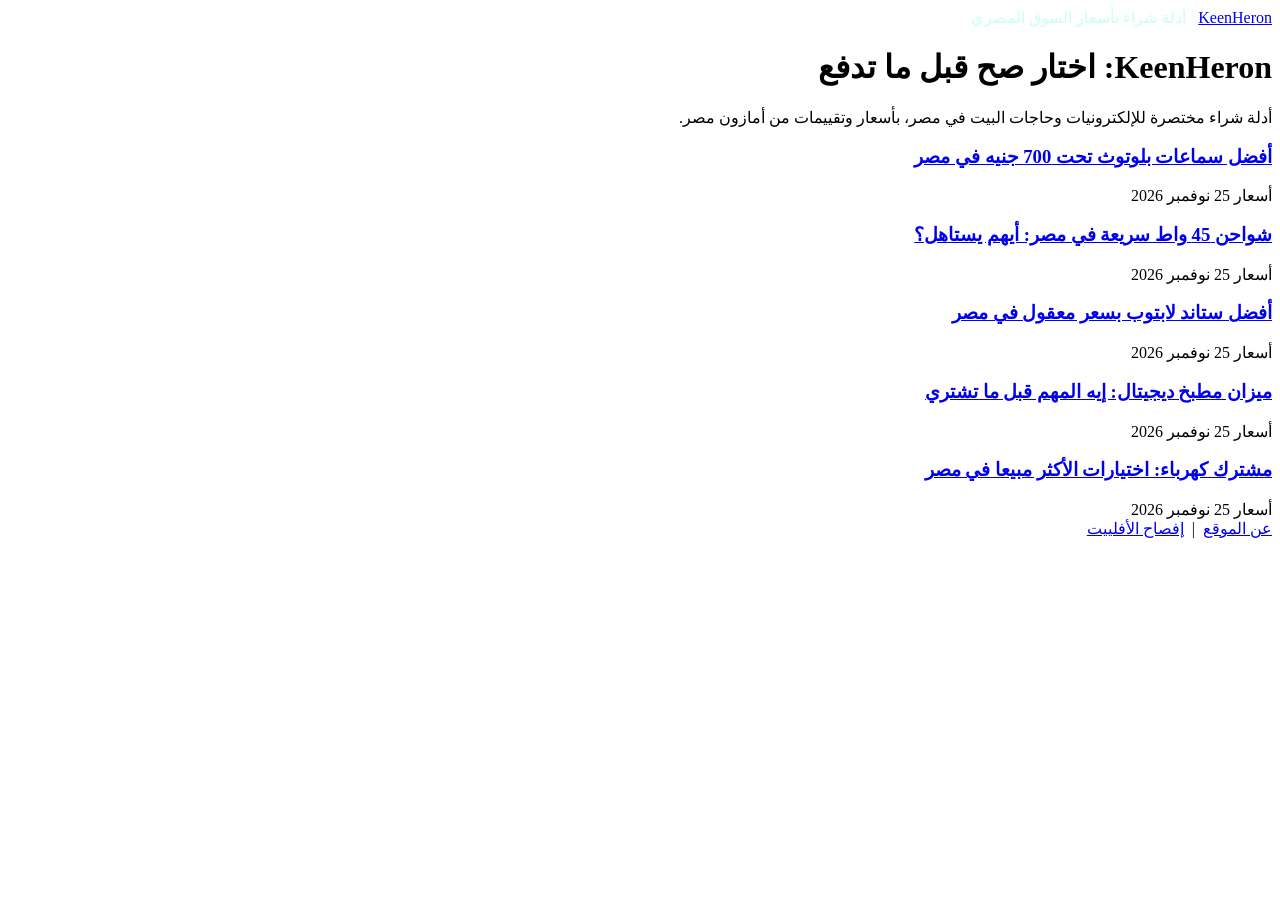
==== index.html @ c7ceae10 "Add initial HTML structure for KeenHeron site" ====
<!doctype html><html lang="ar" dir="rtl"><head><meta charset="utf-8"><meta name="viewport" content="width=device-width,initial-scale=1">
<meta name="robots" content="noindex,nofollow"><title>الرئيسية | KeenHeron</title><link rel="stylesheet" href="style.css"></head><body>
<header><a class="brand" href="index.html">KeenHeron</a> &nbsp; <span class="meta" style="color:#cfe">أدلة شراء بأسعار السوق المصري</span></header>
<main><h1>KeenHeron: اختار صح قبل ما تدفع</h1><p>أدلة شراء مختصرة للإلكترونيات وحاجات البيت في مصر، بأسعار وتقييمات من أمازون مصر.</p><div class='card'><h3><a href='guides/best-bluetooth-earbuds-under-700-egp.html'>أفضل سماعات بلوتوث تحت 700 جنيه في مصر</a></h3><span class='meta'>أسعار 25 نوفمبر 2026</span></div><div class='card'><h3><a href='guides/best-45w-fast-chargers-egypt.html'>شواحن 45 واط سريعة في مصر: أيهم يستاهل؟</a></h3><span class='meta'>أسعار 25 نوفمبر 2026</span></div><div class='card'><h3><a href='guides/best-laptop-stands-egypt.html'>أفضل ستاند لابتوب بسعر معقول في مصر</a></h3><span class='meta'>أسعار 25 نوفمبر 2026</span></div><div class='card'><h3><a href='guides/digital-kitchen-scale-guide-egypt.html'>ميزان مطبخ ديجيتال: إيه المهم قبل ما تشتري</a></h3><span class='meta'>أسعار 25 نوفمبر 2026</span></div><div class='card'><h3><a href='guides/best-power-strips-egypt.html'>مشترك كهرباء: اختيارات الأكثر مبيعا في مصر</a></h3><span class='meta'>أسعار 25 نوفمبر 2026</span></div></main>
<footer><a href="about.html">عن الموقع</a> &nbsp;|&nbsp; <a href="disclosure.html">إفصاح الأفلييت</a></footer></body></html>
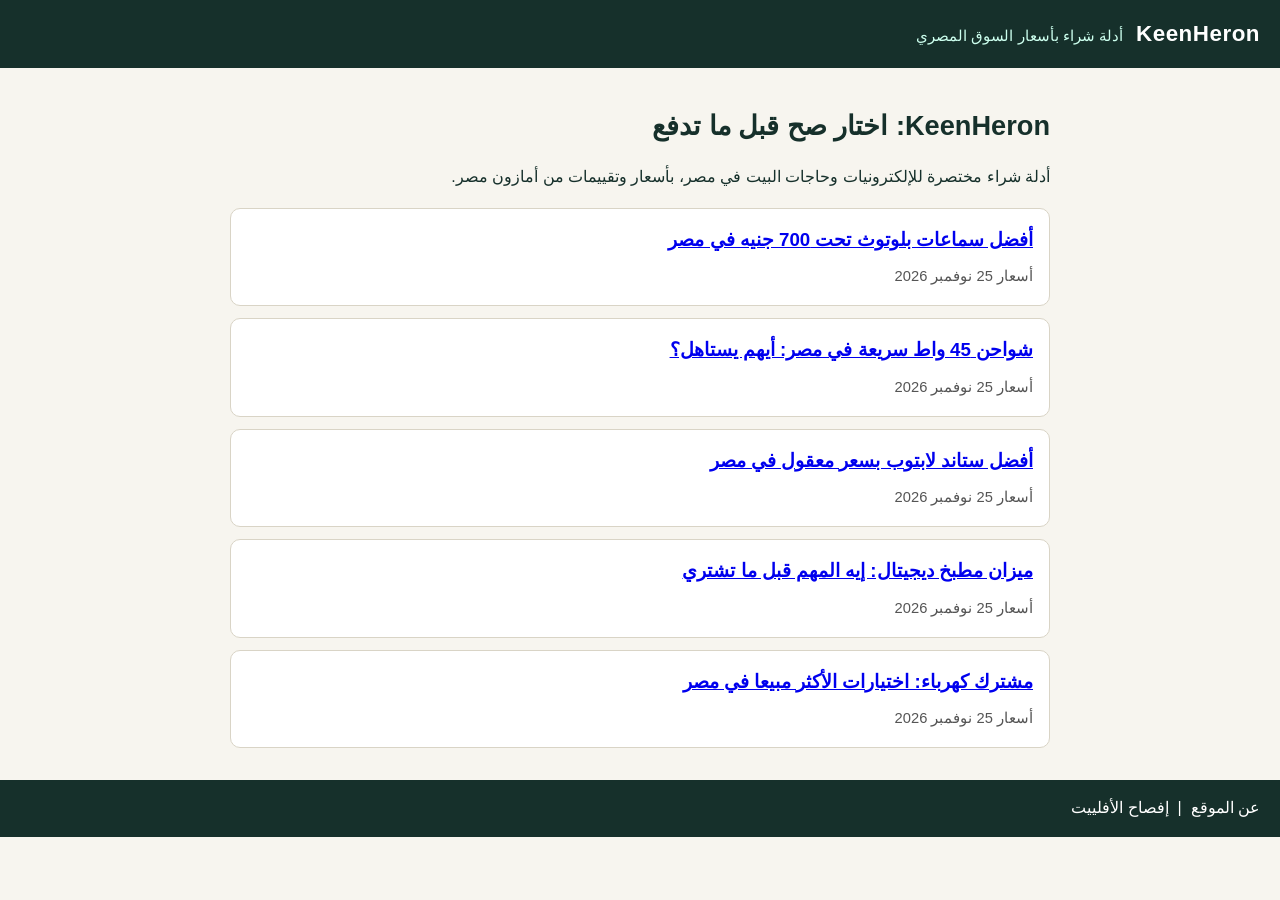
==== commit 7a991e58: "Fix HTML structure and ensure proper closing tags" ====
--- a/index.html
+++ b/index.html
@@ -1,5 +1,5 @@
 <!doctype html><html lang="ar" dir="rtl"><head><meta charset="utf-8"><meta name="viewport" content="width=device-width,initial-scale=1">
-<meta name="robots" content="noindex,nofollow"><title>الرئيسية | KeenHeron</title><link rel="stylesheet" href="style.css"></head><body>
+<title>الرئيسية | KeenHeron</title><link rel="stylesheet" href="style.css"></head><body>
 <header><a class="brand" href="index.html">KeenHeron</a> &nbsp; <span class="meta" style="color:#cfe">أدلة شراء بأسعار السوق المصري</span></header>
 <main><h1>KeenHeron: اختار صح قبل ما تدفع</h1><p>أدلة شراء مختصرة للإلكترونيات وحاجات البيت في مصر، بأسعار وتقييمات من أمازون مصر.</p><div class='card'><h3><a href='guides/best-bluetooth-earbuds-under-700-egp.html'>أفضل سماعات بلوتوث تحت 700 جنيه في مصر</a></h3><span class='meta'>أسعار 25 نوفمبر 2026</span></div><div class='card'><h3><a href='guides/best-45w-fast-chargers-egypt.html'>شواحن 45 واط سريعة في مصر: أيهم يستاهل؟</a></h3><span class='meta'>أسعار 25 نوفمبر 2026</span></div><div class='card'><h3><a href='guides/best-laptop-stands-egypt.html'>أفضل ستاند لابتوب بسعر معقول في مصر</a></h3><span class='meta'>أسعار 25 نوفمبر 2026</span></div><div class='card'><h3><a href='guides/digital-kitchen-scale-guide-egypt.html'>ميزان مطبخ ديجيتال: إيه المهم قبل ما تشتري</a></h3><span class='meta'>أسعار 25 نوفمبر 2026</span></div><div class='card'><h3><a href='guides/best-power-strips-egypt.html'>مشترك كهرباء: اختيارات الأكثر مبيعا في مصر</a></h3><span class='meta'>أسعار 25 نوفمبر 2026</span></div></main>
 <footer><a href="about.html">عن الموقع</a> &nbsp;|&nbsp; <a href="disclosure.html">إفصاح الأفلييت</a></footer></body></html>
--- a/style.css
+++ b/style.css
@@ -0,0 +1,12 @@
+:root{--ink:#16302b;--bg:#f7f5ef;--accent:#2f6f62;--line:#d9d4c6}
+*{box-sizing:border-box}body{margin:0;font-family:Tahoma,"Segoe UI",Arial,sans-serif;background:var(--bg);color:var(--ink);line-height:1.8}
+header,footer{background:var(--ink);color:#fff;padding:14px 20px}header a,footer a{color:#fff;text-decoration:none}
+header .brand{font-size:1.4rem;font-weight:700;letter-spacing:.5px;direction:ltr;display:inline-block}
+main{max-width:860px;margin:0 auto;padding:20px}h1{font-size:1.7rem;line-height:1.4}
+.card{background:#fff;border:1px solid var(--line);border-radius:10px;padding:14px 16px;margin:12px 0}
+.card h3{margin:0 0 6px}.meta{color:#555;font-size:.92rem}
+table{width:100%;border-collapse:collapse;background:#fff;margin:14px 0;font-size:.95rem}
+th,td{border:1px solid var(--line);padding:8px;text-align:right;vertical-align:top}th{background:#ece8da}
+.tip{background:#eaf3f0;border-right:4px solid var(--accent);padding:10px 14px;border-radius:6px}
+.note{font-size:.88rem;color:#555;border-top:1px solid var(--line);margin-top:24px;padding-top:10px}
+@media(max-width:600px){table,thead,tbody,tr,td,th{display:block}thead{display:none}tr{background:#fff;border:1px solid var(--line);margin:10px 0;border-radius:8px;padding:6px}td{border:0;padding:3px 8px}}
